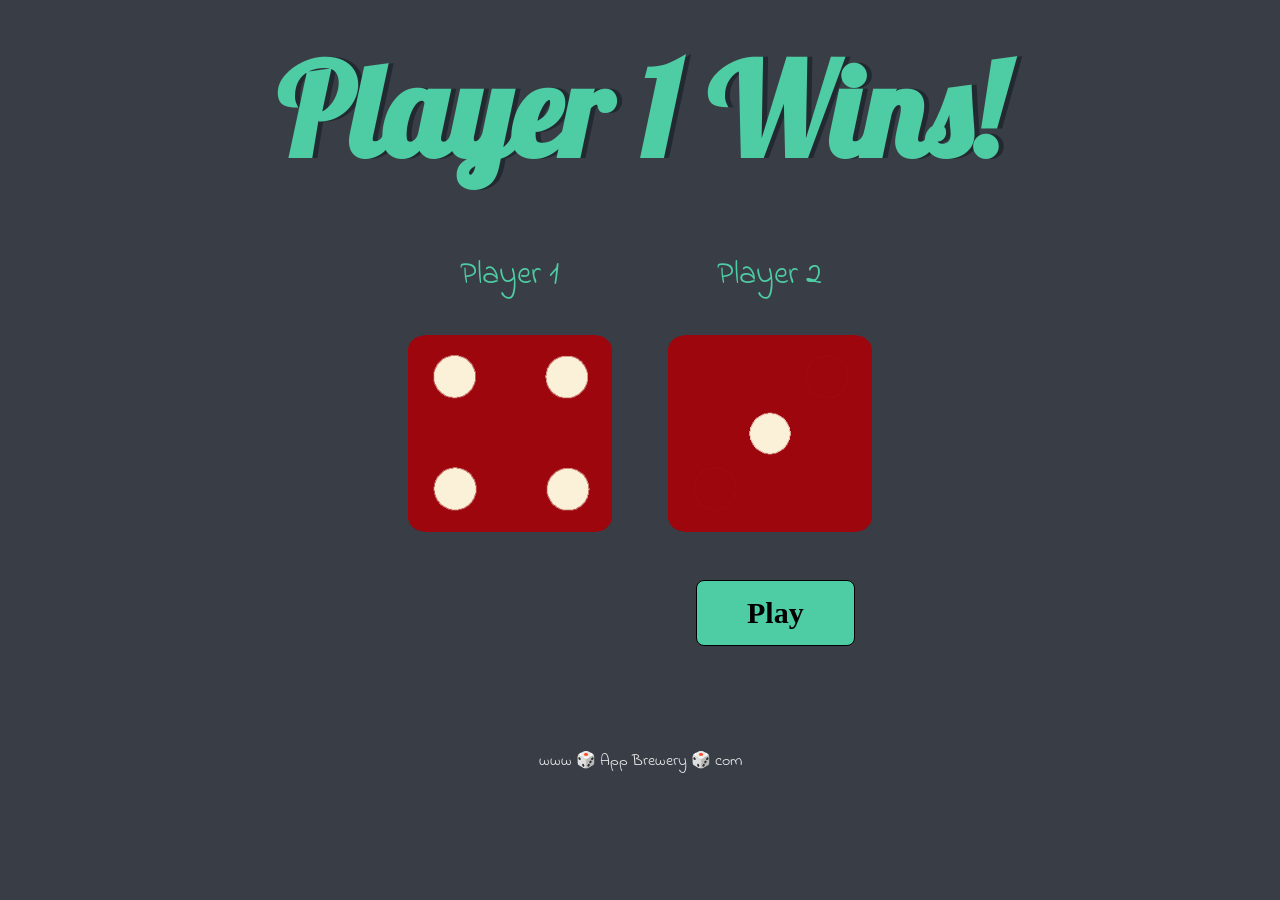
==== index.html @ dd695641 "Update index.html" ====
<!DOCTYPE html>
<html lang="en" dir="ltr">
  <head>
    <meta charset="utf-8">
    <title>Dicee</title>
    <link rel="stylesheet" href="styles.css">
    <link href="https://fonts.googleapis.com/css?family=Indie+Flower|Lobster" rel="stylesheet">
  </head>
  <body>

    <div class="container">
      <h1>Refresh Me</h1>

      <div class="dice">
        <p>Player 1</p>
        <img class="img1" src="images/dice6.png">
      </div>

      <div class="dice">
        <p>Player 2</p>
        <img class="img2" src="images/dice6.png">
      </div>

    </div>
  
    <a href="https://iruchigupta.github.io/dice/" class="btn playbutton" role="button">Play</a>
  
    <script src="index.js" charset="utf-8"></script>

  </body>

  <footer>
    www 🎲 App Brewery 🎲 com
  </footer>
</html>
---- styles.css ----
.container {
  width: 70%;
  margin: auto;
  text-align: center;
}

.dice {
  text-align: center;
  display: inline-block;

}

body {
  background-color: #393E46;
}

h1 {
  margin: 30px;
  font-family: 'Lobster', cursive;
  text-shadow: 5px 0 #232931;
  font-size: 8rem;
  color: #4ECCA3;
}

p {
  font-size: 2rem;
  color: #4ECCA3;
  font-family: 'Indie Flower', cursive;
}

img {
  width: 80%;
}

footer {
  margin-top: 5%;
  color: #EEEEEE;
  text-align: center;
  font-family: 'Indie Flower', cursive;

}
.playbutton {
  border: 1px solid black;
  border-radius: 8px;
  color: black;
  background-color: #4ECCA3;
  padding: 15px 50px;
  text-align: center;
  text-decoration: none;
  display: inline-block;
  font-size: 30px;
  font-family: 'calibri', serif;
  font-weight: bold;
  margin: 40px 43rem;
  cursor: pointer;
}
.playbutton:hover {
  background-color: black;
  color: #4ECCA3;
}
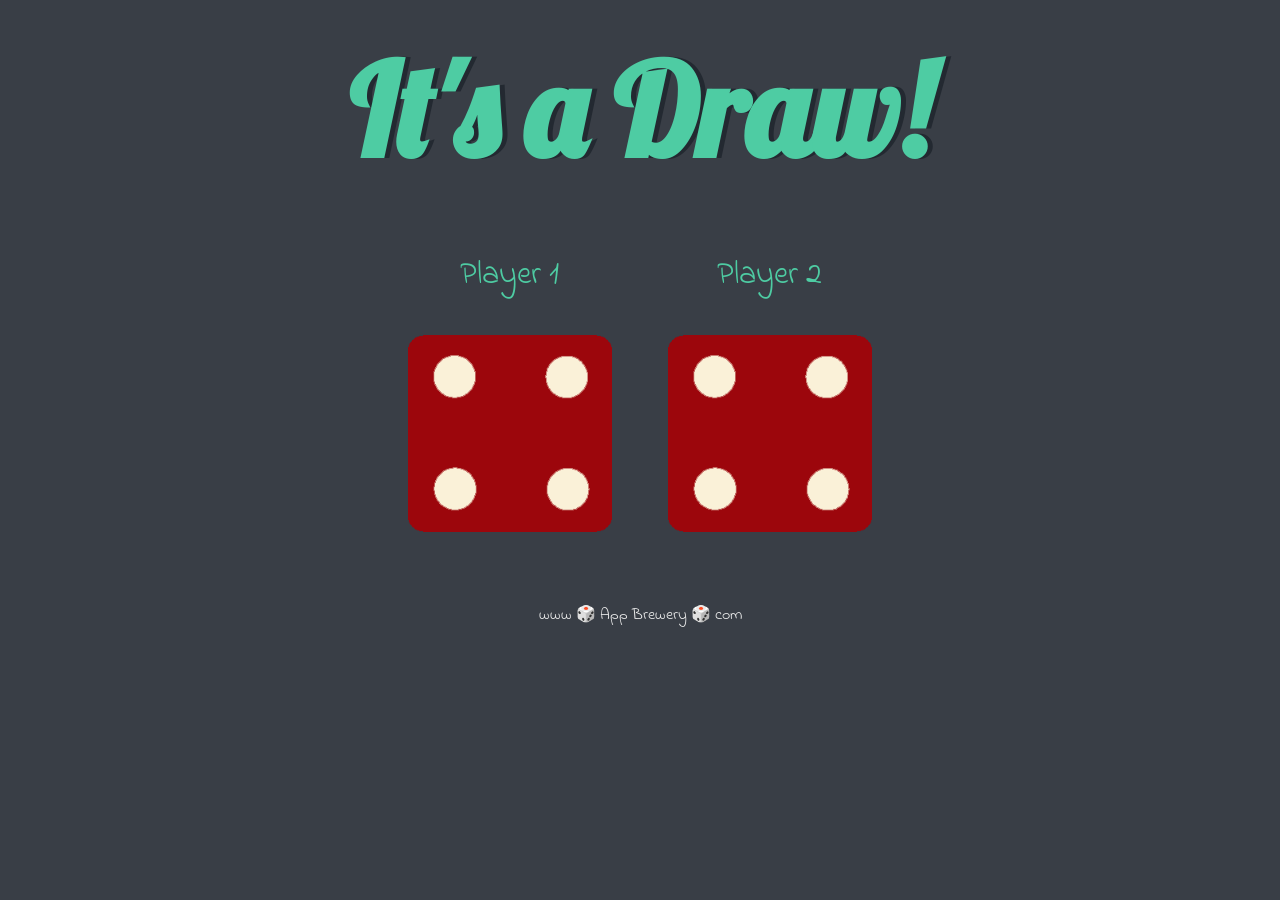
==== commit 9493ea28: "Update index.html" ====
--- a/index.html
+++ b/index.html
@@ -23,7 +23,6 @@
 
     </div>
   
-    <a href="https://iruchigupta.github.io/dice/" class="btn playbutton" role="button">Play</a>
   
     <script src="index.js" charset="utf-8"></script>
 
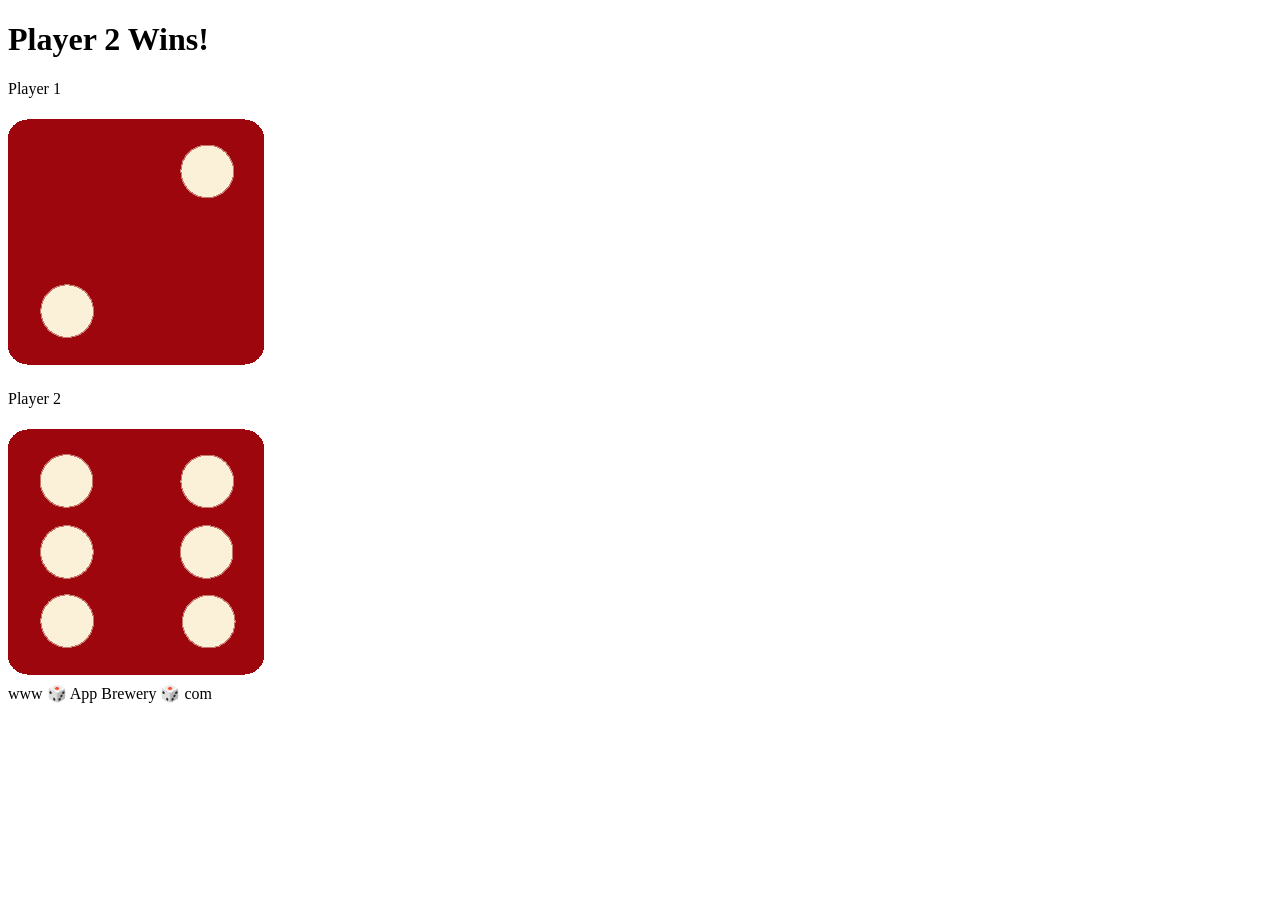
==== commit ea52e402: "Update index.html" ====
--- a/index.html
+++ b/index.html
@@ -22,8 +22,6 @@
       </div>
 
     </div>
-  
-  
     <script src="index.js" charset="utf-8"></script>
 
   </body>
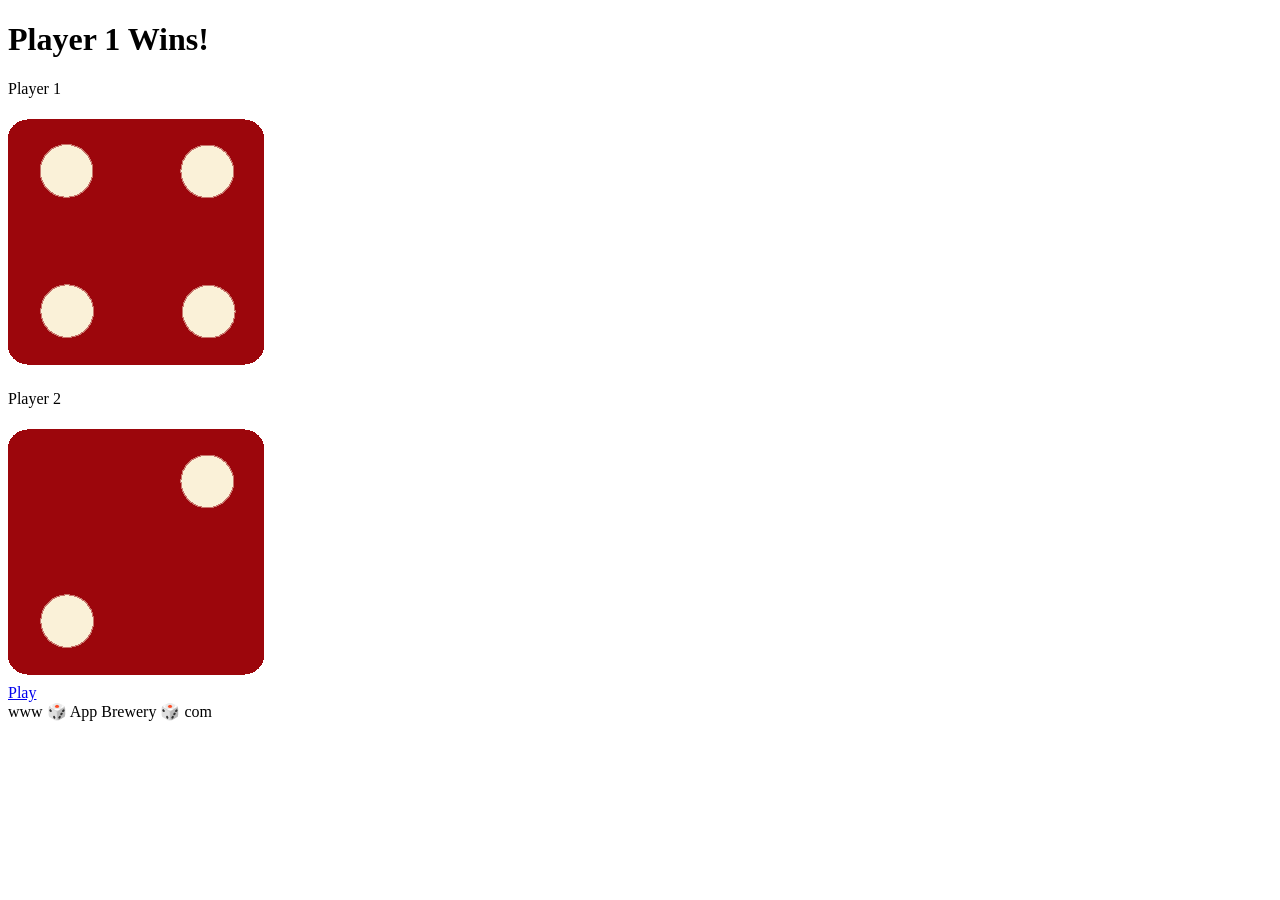
==== commit f1ec220e: "Update index.html" ====
--- a/index.html
+++ b/index.html
@@ -22,6 +22,7 @@
       </div>
 
     </div>
+    <a href="https://iruchigupta.github.io/dice/" class="btn playbutton" role="button">Play</a>
     <script src="index.js" charset="utf-8"></script>
 
   </body>
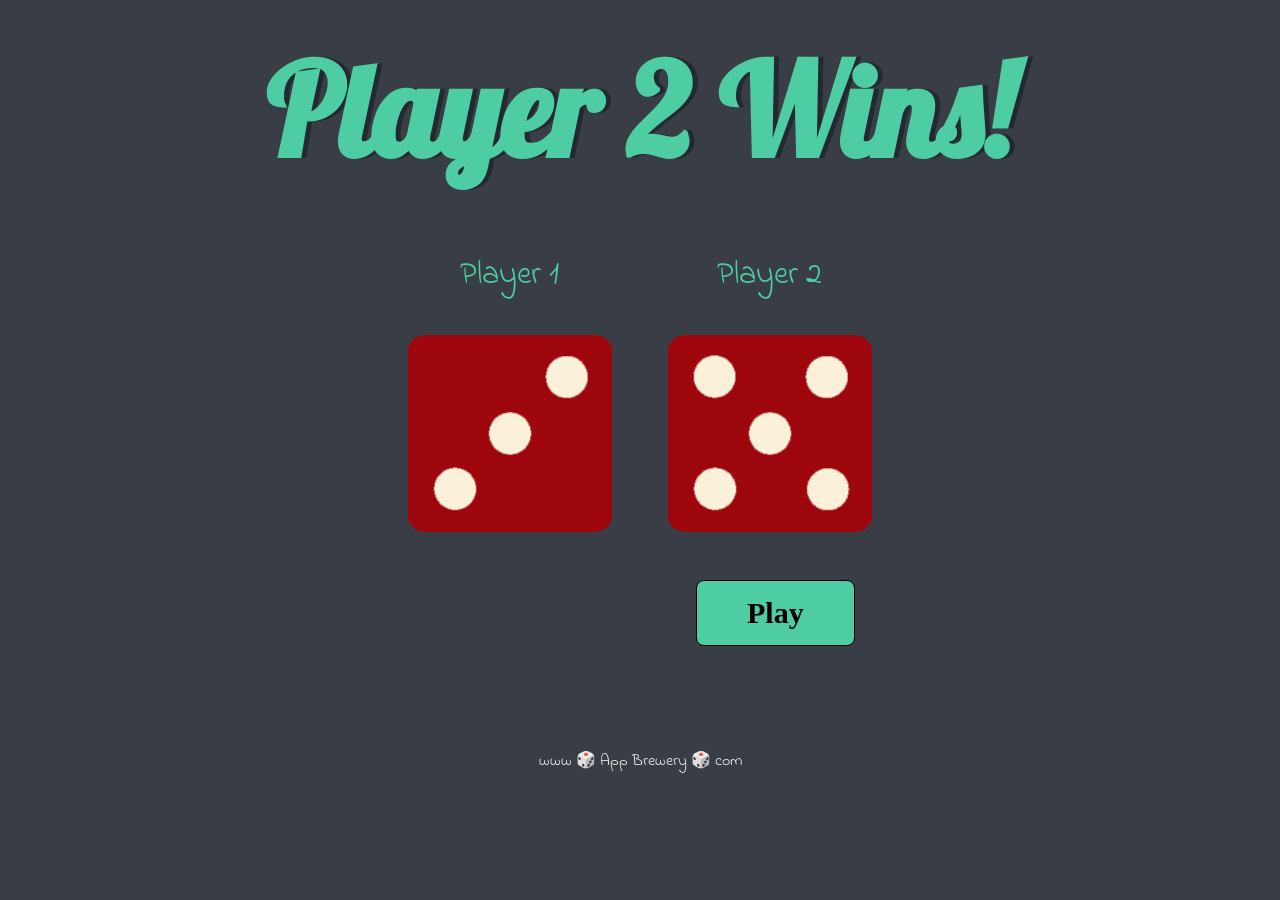
==== commit c4321a5e: "Update index.html" ====
--- a/index.html
+++ b/index.html
@@ -22,7 +22,7 @@
       </div>
 
     </div>
-    <a href="https://iruchigupta.github.io/dice/" class="btn playbutton" role="button">Play</a>
+     <a href="https://iruchigupta.github.io/dice/" class="btn playbutton" role="button">Play</a>
     <script src="index.js" charset="utf-8"></script>
 
   </body>
--- a/styles.css
+++ b/styles.css
@@ -0,0 +1,60 @@
+.container {
+  width: 70%;
+  margin: auto;
+  text-align: center;
+}
+
+.dice {
+  text-align: center;
+  display: inline-block;
+
+}
+
+body {
+  background-color: #393E46;
+}
+
+h1 {
+  margin: 30px;
+  font-family: 'Lobster', cursive;
+  text-shadow: 5px 0 #232931;
+  font-size: 8rem;
+  color: #4ECCA3;
+}
+
+p {
+  font-size: 2rem;
+  color: #4ECCA3;
+  font-family: 'Indie Flower', cursive;
+}
+
+img {
+  width: 80%;
+}
+
+footer {
+  margin-top: 5%;
+  color: #EEEEEE;
+  text-align: center;
+  font-family: 'Indie Flower', cursive;
+
+}
+.playbutton {
+  border: 1px solid black;
+  border-radius: 8px;
+  color: black;
+  background-color: #4ECCA3;
+  padding: 15px 50px;
+  text-align: center;
+  text-decoration: none;
+  display: inline-block;
+  font-size: 30px;
+  font-family: 'calibri', serif;
+  font-weight: bold;
+  margin: 40px 43rem;
+  cursor: pointer;
+}
+.playbutton:hover {
+  background-color: black;
+  color: #4ECCA3;
+}
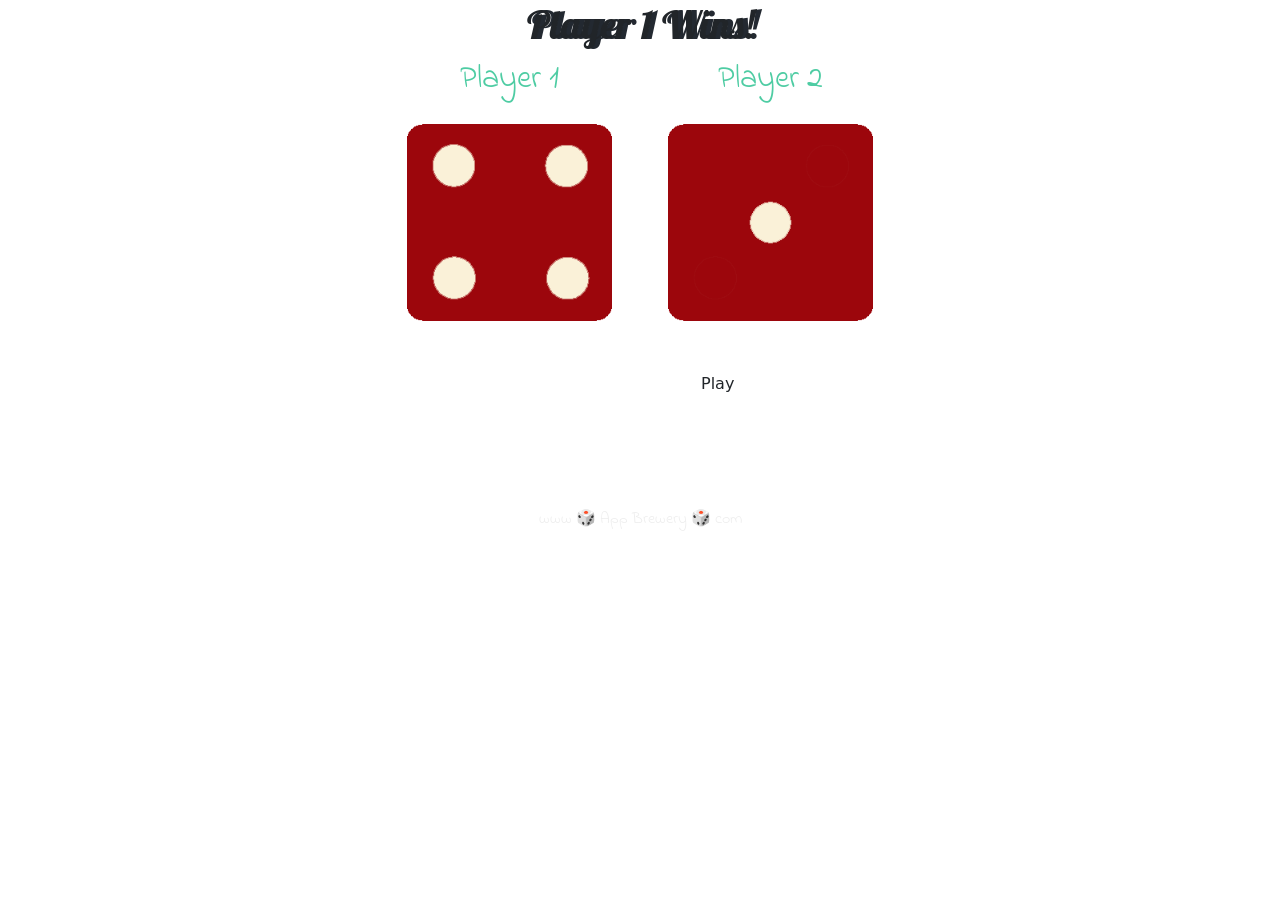
==== commit 50211128: "Update index.html" ====
--- a/index.html
+++ b/index.html
@@ -4,6 +4,7 @@
     <meta charset="utf-8">
     <title>Dicee</title>
     <link rel="stylesheet" href="styles.css">
+    <link href="https://cdn.jsdelivr.net/npm/bootstrap@5.1.3/dist/css/bootstrap.min.css" rel="stylesheet" integrity="sha384-1BmE4kWBq78iYhFldvKuhfTAU6auU8tT94WrHftjDbrCEXSU1oBoqyl2QvZ6jIW3" crossorigin="anonymous">
     <link href="https://fonts.googleapis.com/css?family=Indie+Flower|Lobster" rel="stylesheet">
   </head>
   <body>
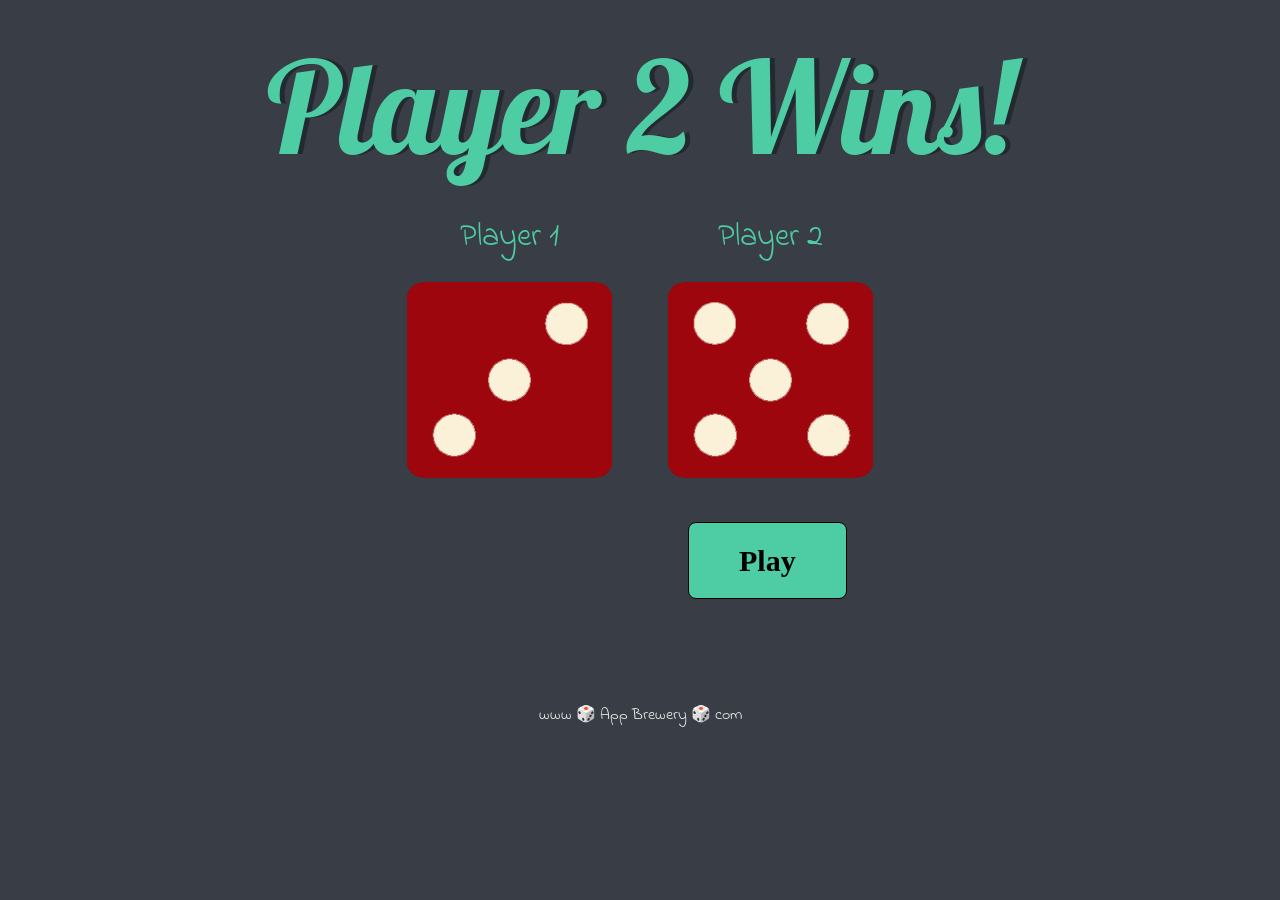
==== commit f4860923: "Update index.html" ====
--- a/index.html
+++ b/index.html
@@ -3,8 +3,8 @@
   <head>
     <meta charset="utf-8">
     <title>Dicee</title>
+        <link href="https://cdn.jsdelivr.net/npm/bootstrap@5.1.3/dist/css/bootstrap.min.css" rel="stylesheet" integrity="sha384-1BmE4kWBq78iYhFldvKuhfTAU6auU8tT94WrHftjDbrCEXSU1oBoqyl2QvZ6jIW3" crossorigin="anonymous">
     <link rel="stylesheet" href="styles.css">
-    <link href="https://cdn.jsdelivr.net/npm/bootstrap@5.1.3/dist/css/bootstrap.min.css" rel="stylesheet" integrity="sha384-1BmE4kWBq78iYhFldvKuhfTAU6auU8tT94WrHftjDbrCEXSU1oBoqyl2QvZ6jIW3" crossorigin="anonymous">
     <link href="https://fonts.googleapis.com/css?family=Indie+Flower|Lobster" rel="stylesheet">
   </head>
   <body>
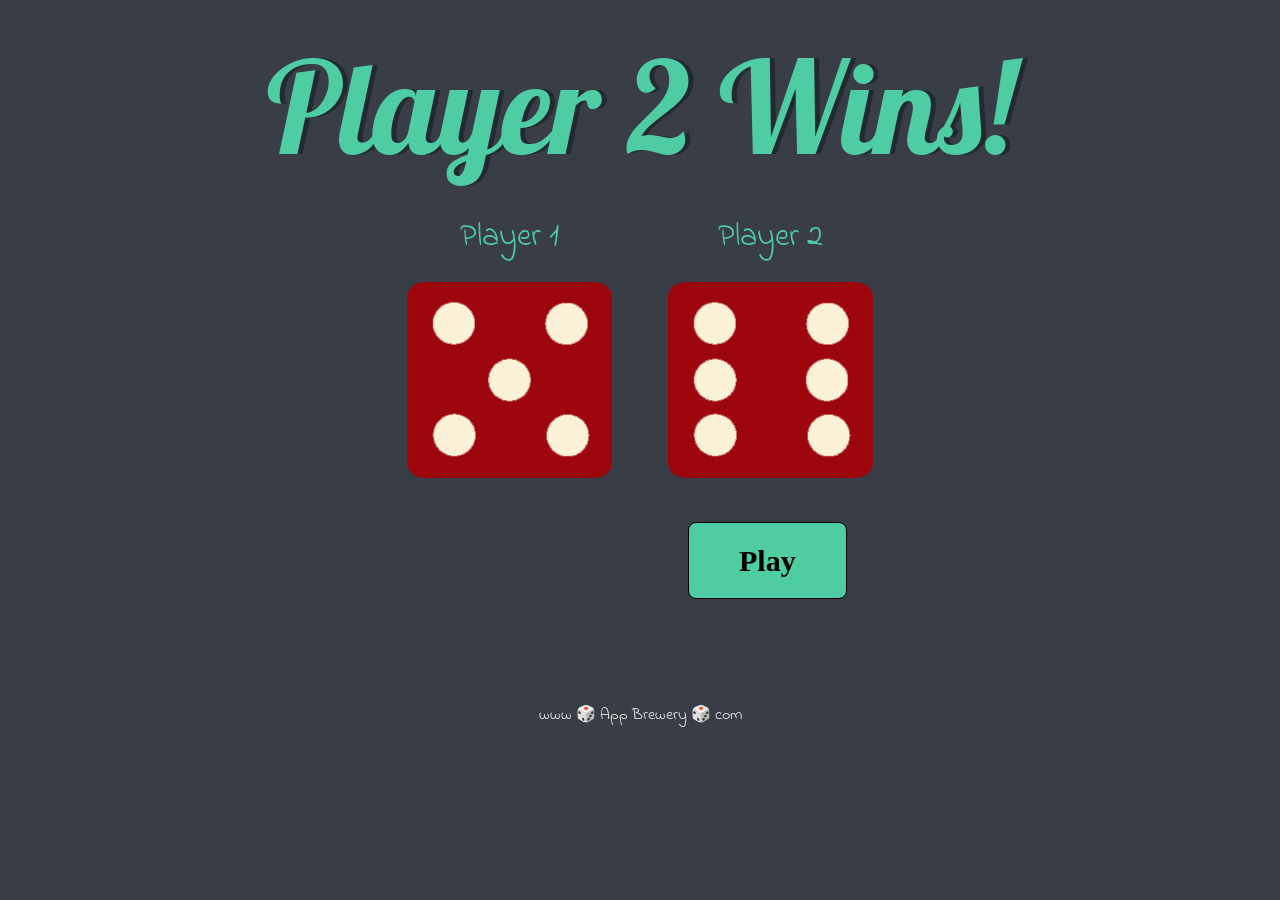
==== commit 131e12e0: "Update index.html" ====
--- a/index.html
+++ b/index.html
@@ -3,7 +3,7 @@
   <head>
     <meta charset="utf-8">
     <title>Dicee</title>
-        <link href="https://cdn.jsdelivr.net/npm/bootstrap@5.1.3/dist/css/bootstrap.min.css" rel="stylesheet" integrity="sha384-1BmE4kWBq78iYhFldvKuhfTAU6auU8tT94WrHftjDbrCEXSU1oBoqyl2QvZ6jIW3" crossorigin="anonymous">
+    <link href="https://cdn.jsdelivr.net/npm/bootstrap@5.1.3/dist/css/bootstrap.min.css" rel="stylesheet" integrity="sha384-1BmE4kWBq78iYhFldvKuhfTAU6auU8tT94WrHftjDbrCEXSU1oBoqyl2QvZ6jIW3" crossorigin="anonymous">
     <link rel="stylesheet" href="styles.css">
     <link href="https://fonts.googleapis.com/css?family=Indie+Flower|Lobster" rel="stylesheet">
   </head>
@@ -24,6 +24,7 @@
 
     </div>
      <a href="https://iruchigupta.github.io/dice/" class="btn playbutton" role="button">Play</a>
+    
     <script src="index.js" charset="utf-8"></script>
 
   </body>
